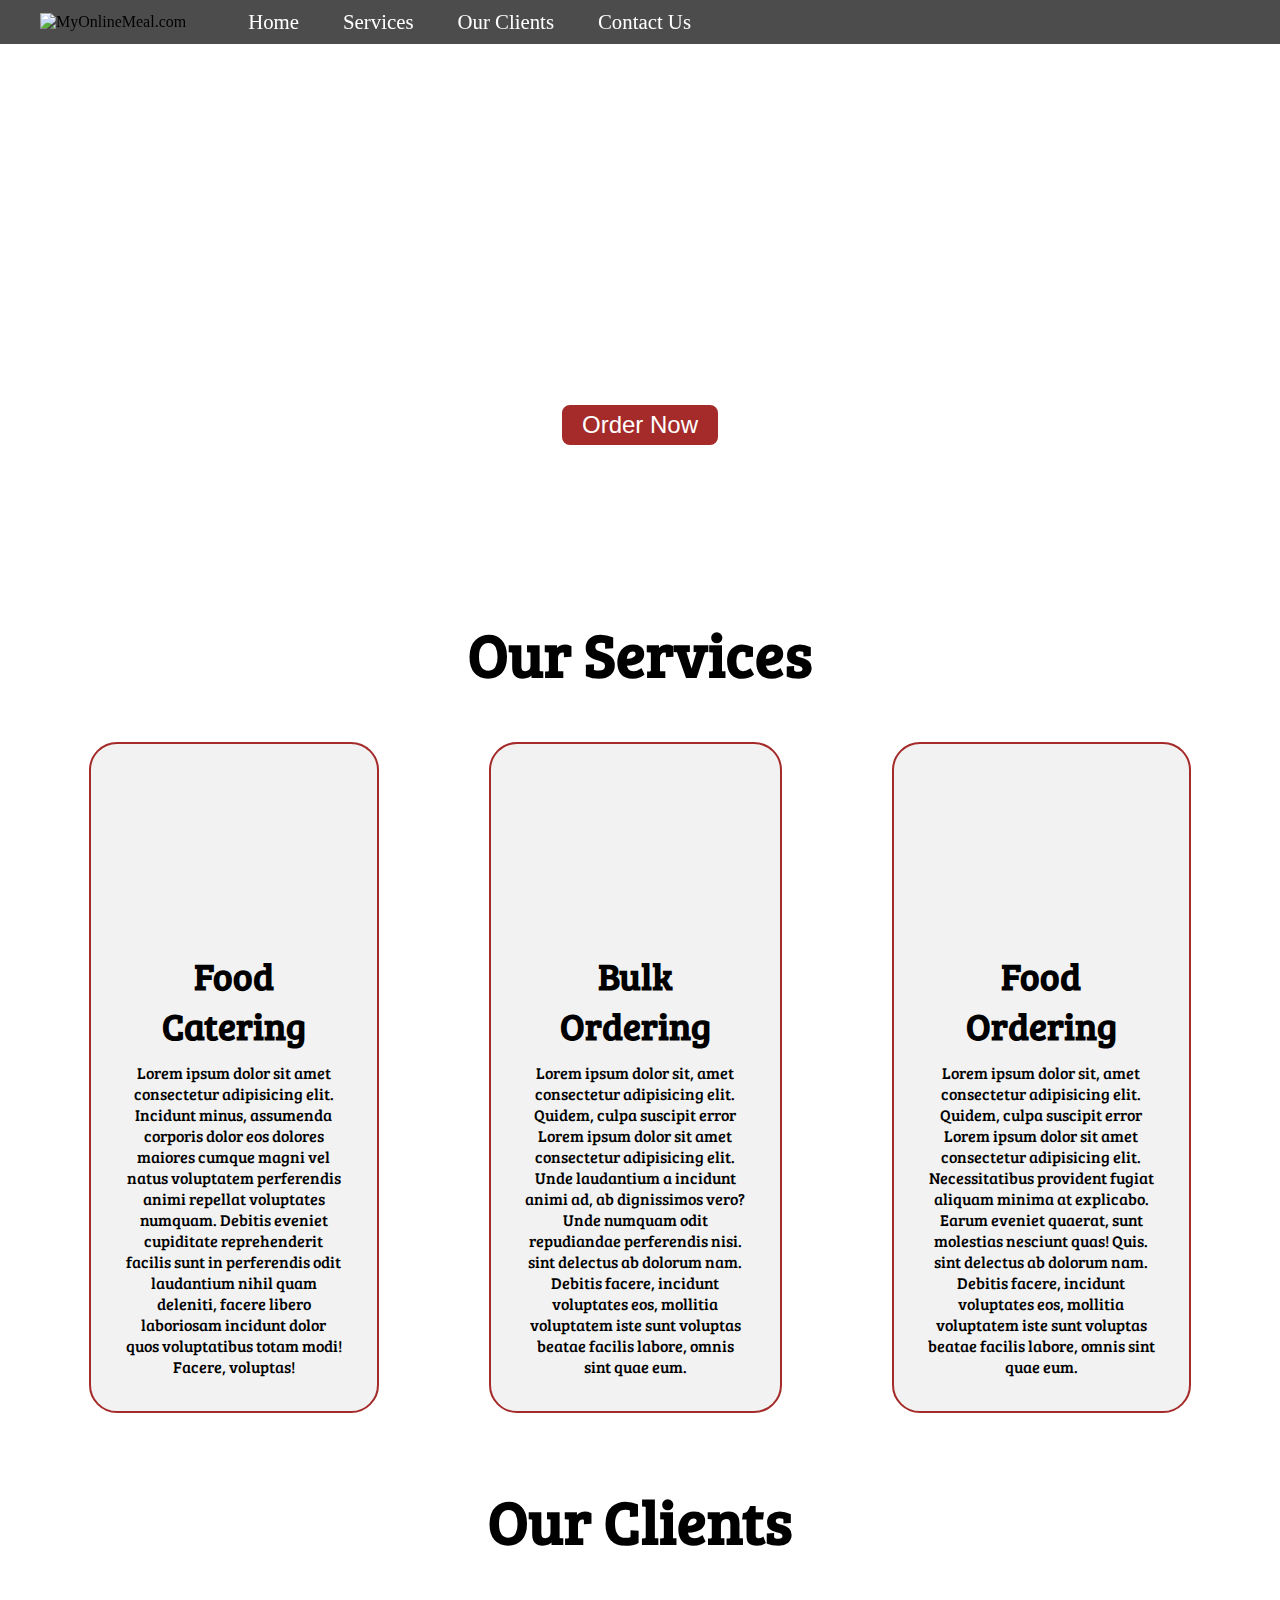
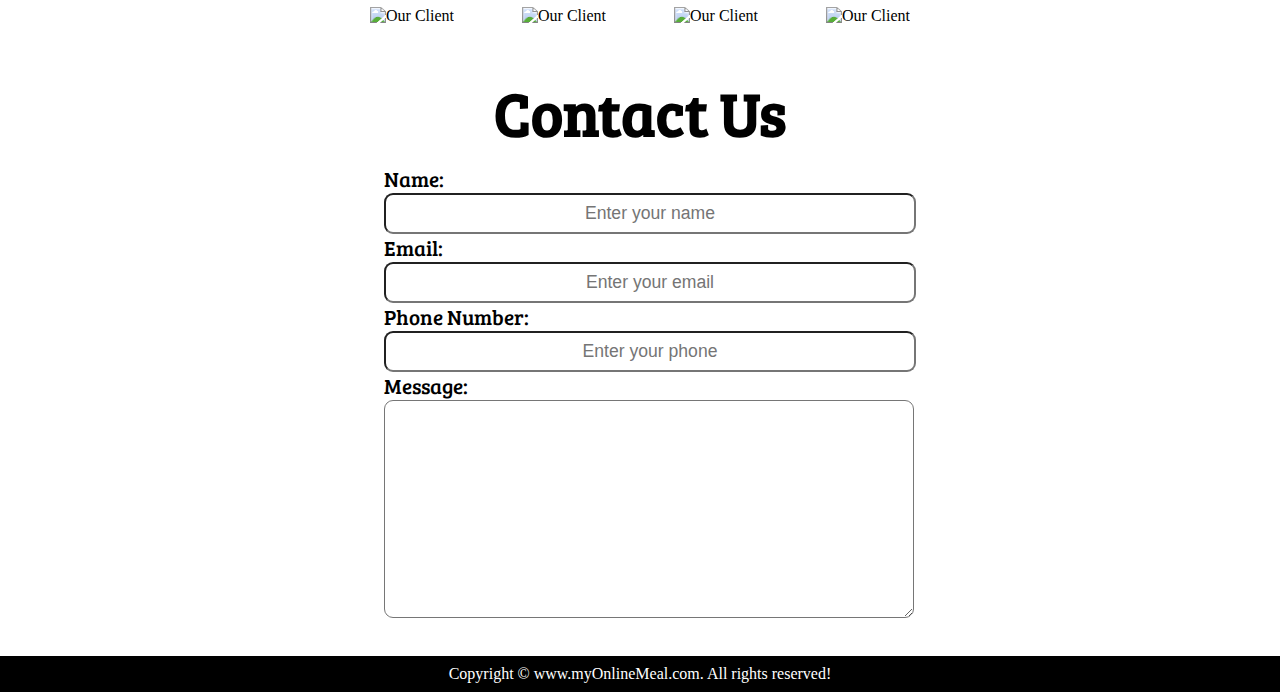
==== index.html @ 481799a4 "Update index.html" ====
<!DOCTYPE html>
<html lang="en">

<head>
    <meta charset="UTF-8">
    <meta name="viewport" content="width=device-width, initial-scale=1.0">
    <meta http-equiv="X-UA-Compatible" content="ie=edge">
    <title>Best Online Food Delivery Service in India | MyOnlineMeal.com</title>
    <link rel="stylesheet" href="css/style.css">
    <link rel="stylesheet" media="screen and (max-width: 1170px)" href="css/phone.css">
    <link href="https://fonts.googleapis.com/css?family=Baloo+Bhai|Bree+Serif&display=swap" rel="stylesheet">
</head>

<body>
    <nav id="navbar">
        <div id="logo">
            <img src="" alt="MyOnlineMeal.com">
        </div>
        <ul>
            <li class="item"><a href="#home">Home</a></li>
            <li class="item"><a href="#services-container">Services</a></li>
            <li class="item"><a href="#client-section">Our Clients</a></li>
            <li class="item"><a href="#contact">Contact Us</a></li>
        </ul>
    </nav>

    <section id="home">
        <h1 class="h-primary">Welcome to MyOnlineMeal</h1>
        <p>Lorem ipsum dolor sit amet consectetur, adipisicing elit. Perferendis dolorum numquam minus. </p>
        <p>Lorem ipsum dolor sit amet consectetur, adipisicing elit. </p>
        <button class="btn">Order Now</button>
    </section>

    <section id="services-container">
        <h1 class="h-primary center">Our Services</h1>
        <div id="services">
            <div class="box">
                <img src="img/1.png" alt="">
                <h2 class="h-secondary center">Food Catering</h2>
                <p class="center"> Lorem ipsum dolor sit amet consectetur adipisicing elit. Incidunt minus, assumenda
                    corporis dolor eos dolores maiores cumque magni vel natus voluptatem perferendis animi repellat
                    voluptates numquam. Debitis eveniet cupiditate reprehenderit facilis sunt in perferendis odit
                    laudantium nihil quam deleniti, facere libero laboriosam incidunt dolor quos voluptatibus totam
                    modi! Facere, voluptas!
                </p>
            </div>
            <div class="box">
                <img src="img/2.png" alt="">
                <h2 class="h-secondary center">Bulk Ordering</h2>
                <p class="center"> Lorem ipsum dolor sit, amet consectetur adipisicing elit. Quidem, culpa suscipit error
                    Lorem ipsum dolor sit amet consectetur adipisicing elit. Unde laudantium a incidunt animi ad, ab
                    dignissimos vero? Unde numquam odit repudiandae perferendis nisi.

                    sint delectus ab dolorum nam. Debitis facere, incidunt voluptates eos, mollitia voluptatem iste sunt
                    voluptas beatae facilis labore, omnis sint quae eum.</p>
            </div>
            <div class="box">
                <img src="img/3.png" alt="">
                <h2 class="h-secondary center">Food Ordering</h2>
                <p class="center">Lorem ipsum dolor sit, amet consectetur adipisicing elit. Quidem, culpa suscipit error
                    Lorem ipsum dolor sit amet consectetur adipisicing elit. Necessitatibus provident fugiat aliquam
                    minima at explicabo. Earum eveniet quaerat, sunt molestias nesciunt quas! Quis.
                    sint delectus ab dolorum nam. Debitis facere, incidunt voluptates eos, mollitia voluptatem iste sunt
                    voluptas beatae facilis labore, omnis sint quae eum.</p>
            </div>
        </div>
    </section>
    <section id="client-section">
        <h1 class="h-primary center">Our Clients</h1>
        <div id="clients">
            <div class="client-item">
                <img src="img/logo1.png" alt="Our Client">
            </div>
            <div class="client-item">
                <img src="img/logo2.png" alt="Our Client">
            </div>

            <div class="client-item">
                <img src="img/logo4.png" alt="Our Client">
            </div>
            <div class="client-item">
                <img src="img/logo3.png" alt="Our Client">
            </div>

        </div>

    </section>

    <section id="contact">
        <h1 class="h-primary center">Contact Us</h1>
        <div id="contact-box">
            <form action="">
                <div class="form-group">
                    <label for="name">Name: </label>
                    <input type="text" name="name" id="name" placeholder="Enter your name">
                </div>
                <div class="form-group">
                    <label for="email">Email: </label>
                    <input type="email" name="name" id="email" placeholder="Enter your email">
                </div>
                <div class="form-group">
                    <label for="phone">Phone Number: </label>
                    <input type="phone" name="name" id="phone" placeholder="Enter your phone">
                </div>
                <div class="form-group">
                    <label for="message">Message: </label>
                    <textarea name="message" id="message" cols="30" rows="10"></textarea>
                </div>
            </form>
        </div>
    </section>

    <footer>
        <div class="center">
            Copyright &copy; www.myOnlineMeal.com. All rights reserved!
        </div>
    </footer>
</body>

</html>
---- css/style.css ----
/* CSS Reset */
* {
    margin: 0;
    padding: 0;
}

html {
    scroll-behavior: smooth;
}

/* CSS Variables */
:root {
    --navbar-height: 59px;
}

/* Navigation Bar */
#navbar {
    display: flex;
    align-items: center;
    position: sticky;
    top: 0px;
    z-index: 1;
}

#navbar::before {
    content: "";
    background-color: black;
    position: absolute;
    top: 0px;
    left: 0px;
    height: 100%;
    width: 100%;
    z-index: -1;
    opacity: 0.7;
}

/* Navigation Bar: Logo and Image */
#logo {
    margin: 10px 34px;
}

#logo img {
    height: 59px;
    margin: 3px 6px;
}


/* Navigation Bar: List Styling */

#navbar ul {
    display: flex;
    font-family: 'Baloo Bhai', cursive;
}

#navbar ul li {
    list-style: none;
    font-size: 1.3rem;
}

#navbar ul li a {
    color: white;
    padding: 3px 22px;
    display: block;
    border-radius: 20px;
    text-decoration: none;
}

#navbar ul li a:hover {
    color: black;
    background-color: white;
}

/* Home Section */
#home {
    display: flex;
    flex-direction: column;
    padding: 3px 200px;
    height: 550px;
    justify-content: center;
    align-items: center;
}

#home::before {
    content: "";
    position: absolute;
    background: url('../bg1.jpg') no-repeat center center/cover;
    height: 642px;
    top: 0px;
    left: 0px;
    width: 100%;
    z-index: -1;
    opacity: 0.89;
}

#home h1 {
    color: white;
    text-align: center;
    font-family: 'Bree Serif', serif;
}

#home p {
    color: white;
    text-align: center;
    font-size: 1.5rem;
    font-family: 'Bree Serif', serif;
}

/* Services Section */
#services {
    margin: 34px;
    display: flex;
}

#services .box {
    border: 2px solid brown;
    padding: 34px;
    margin: 2px 55px;
    border-radius: 28px;
    background: #f2f2f2;
    margin-bottom: 20px;
}

#services .box img {
    height: 10rem;
    margin: auto;
    display: block;
}

#services .box p {
    font-family: 'Bree Serif', serif;

}

/* Clients Section */
#client-section {
    position: relative;
}

#client-section::before {
    content: "";
    position: absolute;
    background: url('../bg.jpg');
    width: 100%;
    height: 100%;
    z-index: -1;
    opacity: 0.3;
}

#clients {
    display: flex;
    justify-content: center;
    align-items: center;
}

.client-item {
    padding: 34px;
}

#clients img {
    height: 9em;
}


/* Contact Section */
#contact {
    position: relative;
}

#contact::before {
    content: "";
    position: absolute;
    width: 100%;
    height: 100%;
    z-index: -1;
    opacity: 0.7;
    background: url('../contact.jpg') no-repeat center center/cover;

}

#contact-box {
    display: flex;
    justify-content: center;
    align-items: center;
    padding-bottom: 34px;
}

#contact-box input,
#contact-box textarea {
    width: 100%;
    padding: 0.5rem;
    border-radius: 9px;
    text-align: center;
    font-size: 1.1rem;
}

#contact-box form {
    width: 40%;
}

#contact-box label {
    font-size: 1.3rem;
    font-family: 'Bree Serif', serif;

}


footer {
    background: black;
    color: white;
    padding: 9px 20px;
}

/* Utility Classes */
.h-primary {
    font-family: 'Bree Serif', serif;
    font-size: 3.8rem;
    padding: 12px;
}

.h-secondary {
    font-family: 'Bree Serif', serif;
    font-size: 2.3rem;
    padding: 12px;
}

.btn {
    padding: 6px 20px;
    border: 2px solid white;
    background-color: brown;
    color: white;
    margin: 17px;
    font-size: 1.5rem;
    border-radius: 10px;
    cursor: pointer;
}

.center {
    text-align: center;
}
---- css/phone.css ----
/* Navigation */
#navbar {
    flex-direction: column;
}

#navbar ul li a{
    font-size: 1rem;
    padding: 0px 7px;
    padding-bottom: 8px;
}
/* Home section */
#home{
    height: 370px; 
    padding: 3px 28px;
}

#home::before{
    height: 480px; 
}

#home p{
    font-size: 13px;
}

/* Services section  */
#services{
    flex-direction: column;
}

#services .box { 
    padding: 14px;
    margin: 2px 0px; 
    margin-bottom: 20px;
}

/* Clients section */
#clients{
    flex-wrap: wrap;
}

#clients img{
    width: 10em;
    padding: 6px;
    height: auto;
}

/* Contact us section */
#contact-box form{
    width:80%;
}
/* Footer */

/* Utility classes */
.h-primary{
    font-size:26px;
}
.btn{
    font-size: 13px;
    padding: 4px 8px;
}
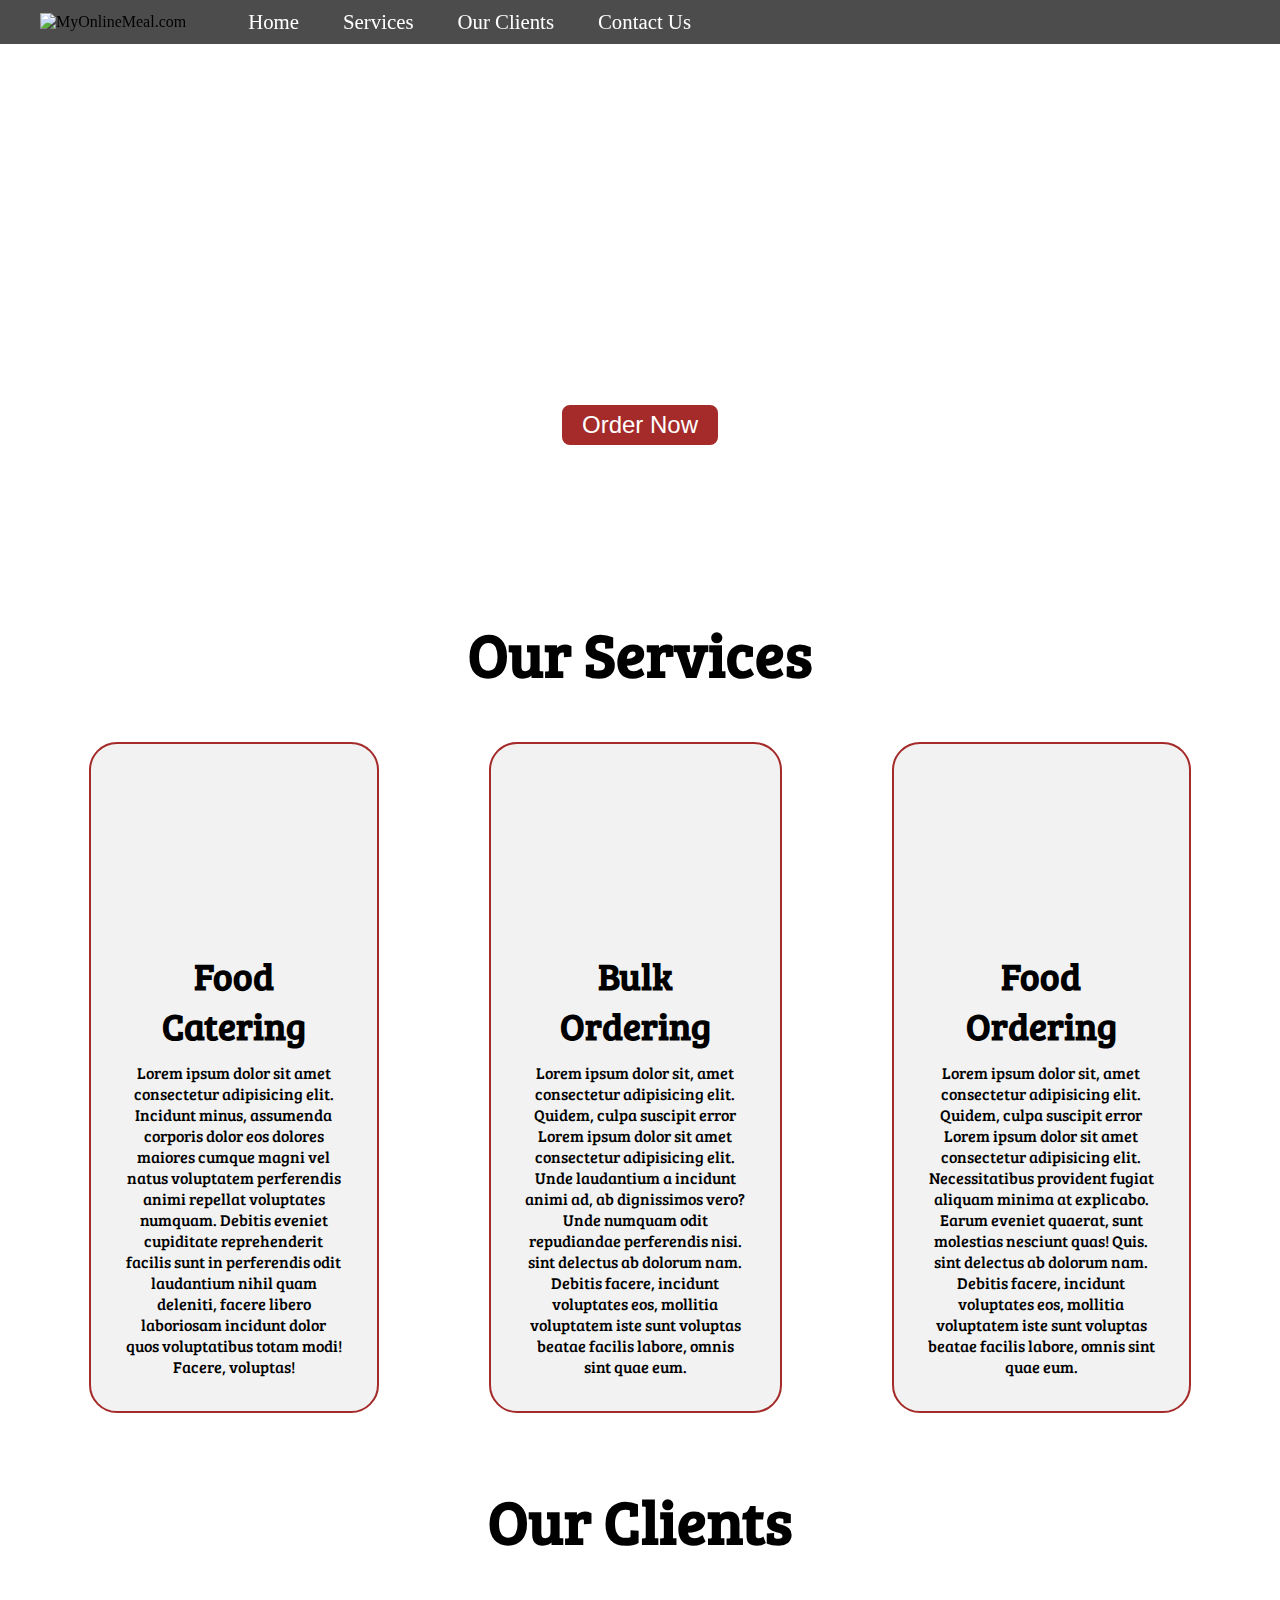
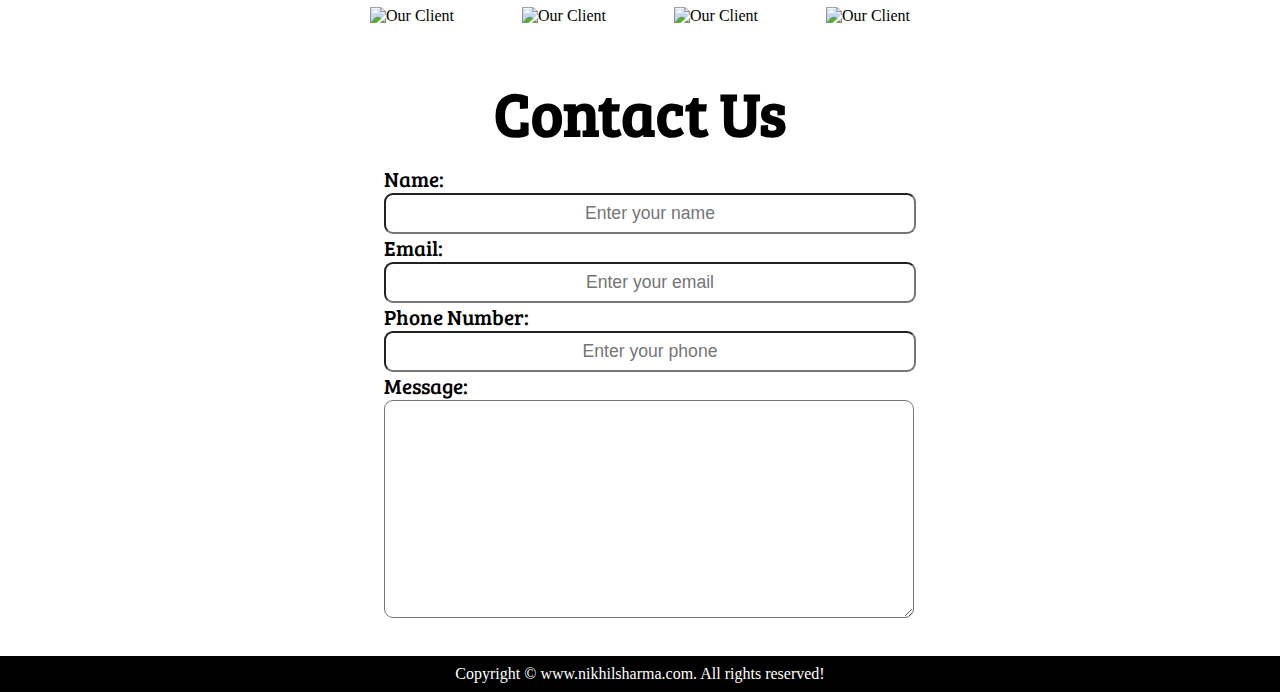
==== commit 511d2d31: "Update index.html" ====
--- a/index.html
+++ b/index.html
@@ -14,7 +14,7 @@
 <body>
     <nav id="navbar">
         <div id="logo">
-            <img src="" alt="MyOnlineMeal.com">
+            <img src="logo2.png" alt="MyOnlineMeal.com">
         </div>
         <ul>
             <li class="item"><a href="#home">Home</a></li>
@@ -112,7 +112,7 @@
 
     <footer>
         <div class="center">
-            Copyright &copy; www.myOnlineMeal.com. All rights reserved!
+            Copyright &copy; www.nikhilsharma.com. All rights reserved!
         </div>
     </footer>
 </body>
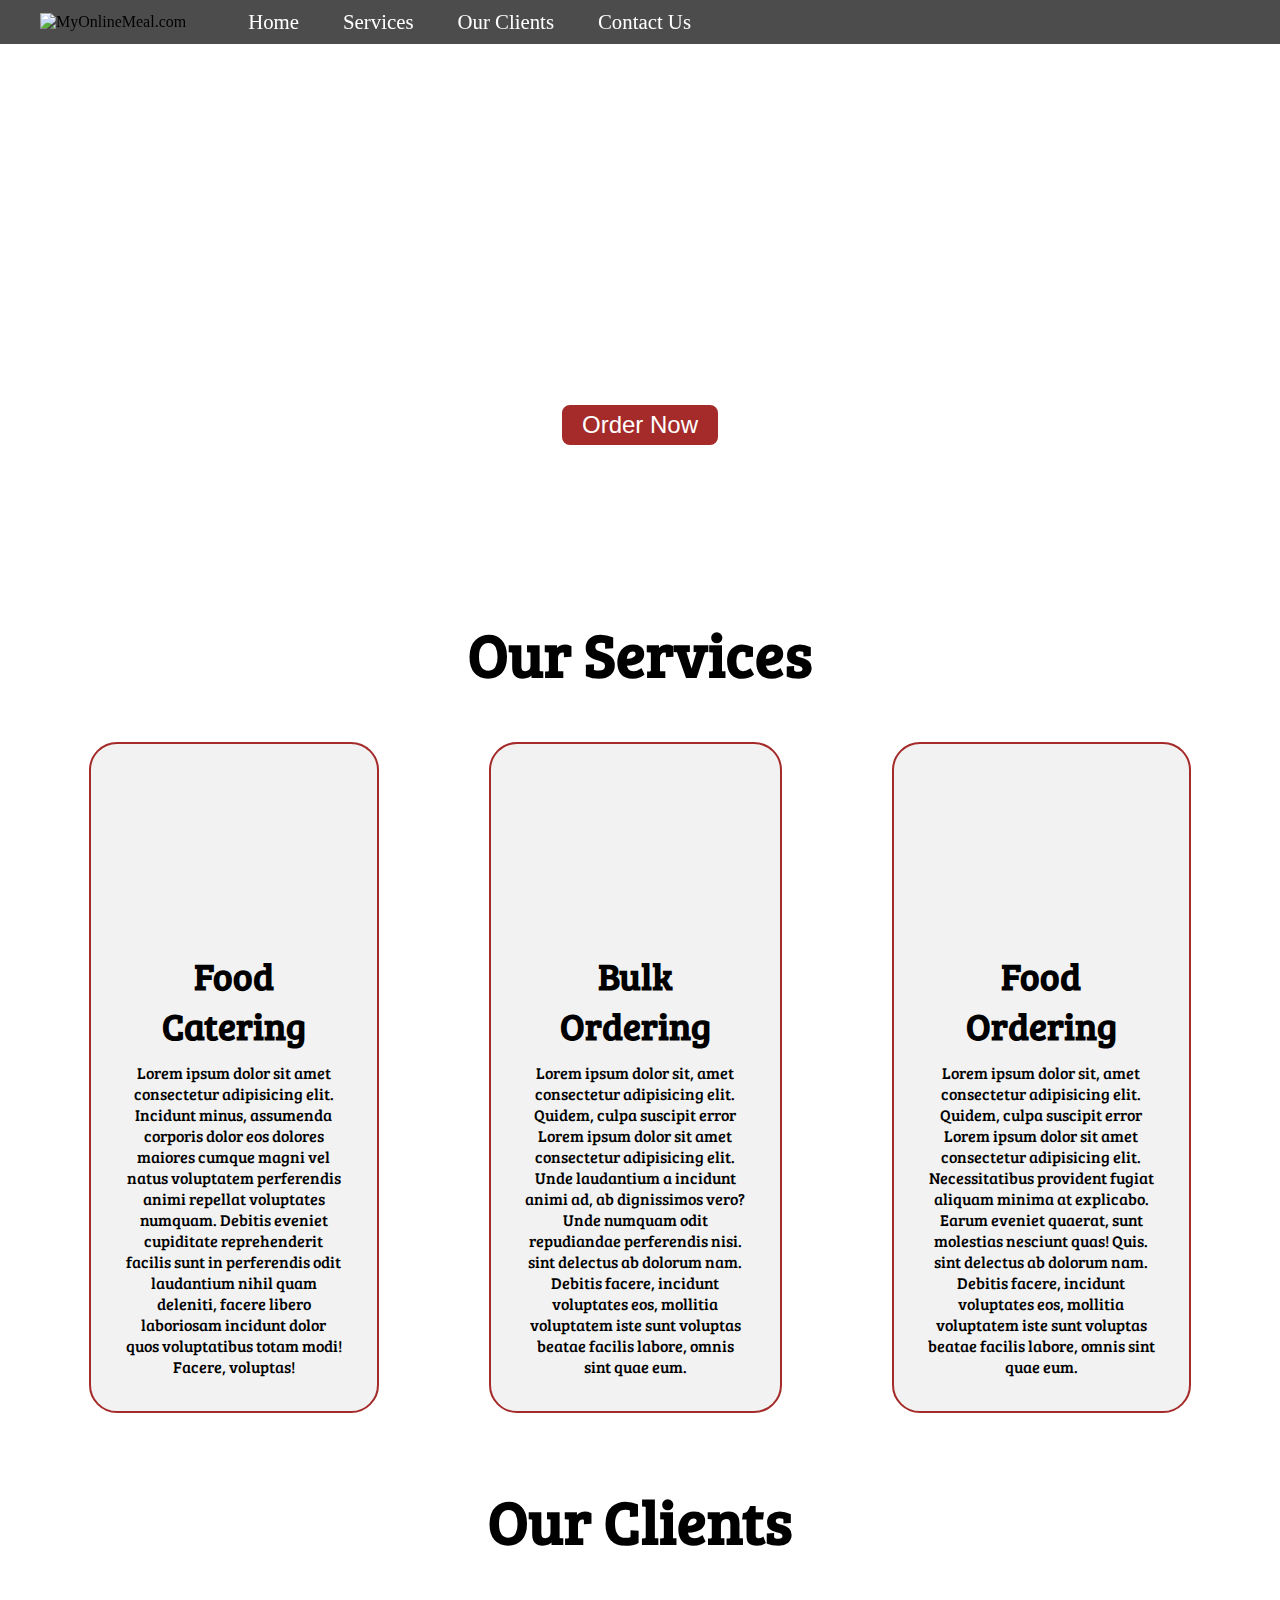
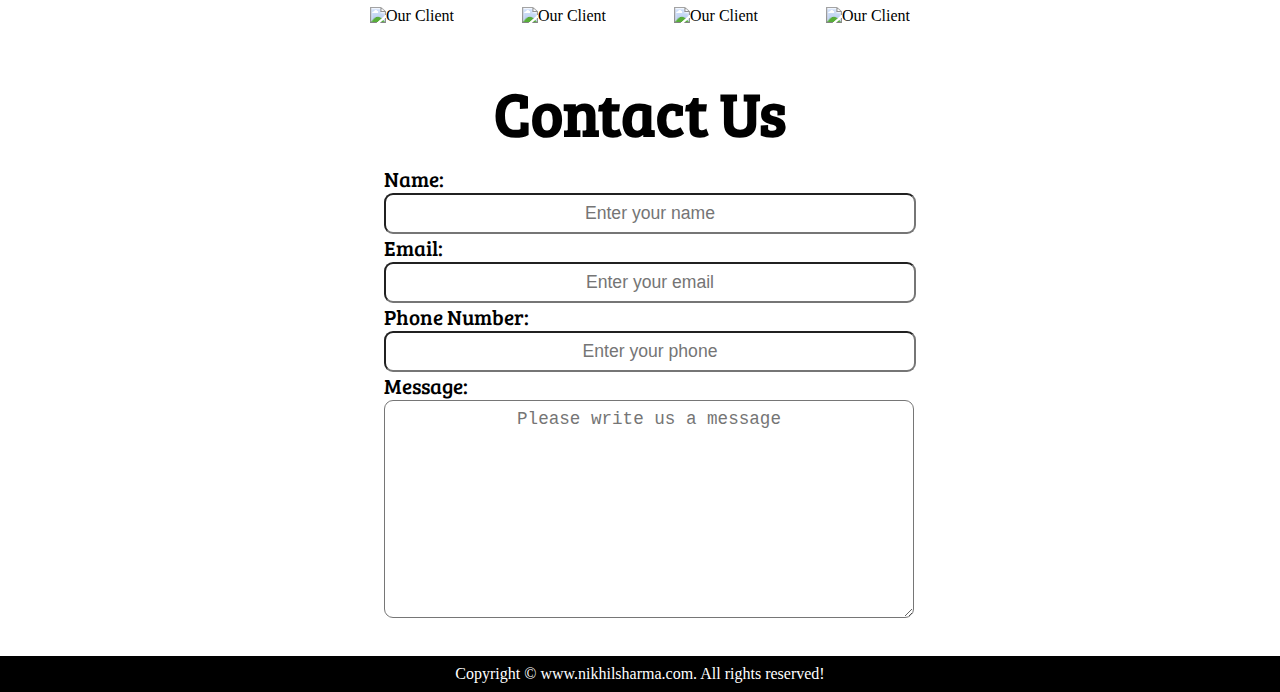
==== commit 29f53315: "Update index.html" ====
--- a/index.html
+++ b/index.html
@@ -104,7 +104,7 @@
                 </div>
                 <div class="form-group">
                     <label for="message">Message: </label>
-                    <textarea name="message" id="message" cols="30" rows="10"></textarea>
+                    <textarea name="message" id="message" cols="30" rows="10" placeholder="Please write us a message"></textarea>
                 </div>
             </form>
         </div>
